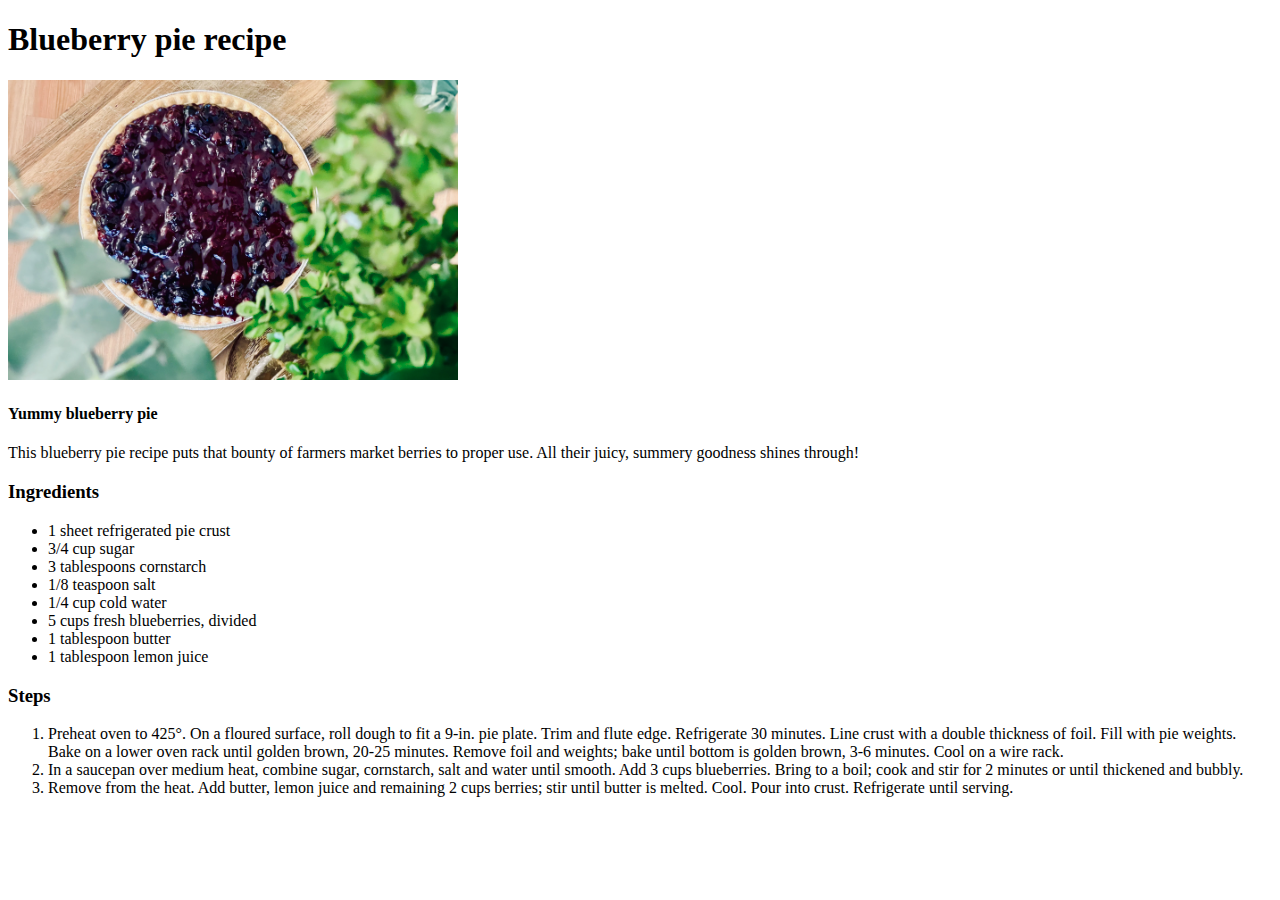
==== recipes/blueberry-pie.html @ ba7d271f "new: add full Odin recipes project" ====
<!DOCTYPE html>
<html lang="en">
<head>
    <meta charset="UTF-8">
    <meta name="viewport" content="width=device-width, initial-scale=1.0">
    <title>Blueberry pie recipe</title>
</head>
<body>
    <h1>Blueberry pie recipe</h1>
    <img height="300" src="../images/blueberry-pie.jpg" alt="Delicious blueberry pie viewed through green leaves">
    <h4>Yummy blueberry pie</h4>
    <p>This blueberry pie recipe puts that bounty of farmers market berries to proper use. All their juicy, summery goodness shines through!</p>
    <h3>Ingredients</h3>    
    <ul>
        <li>1 sheet refrigerated pie crust</li>
        <li>3/4 cup sugar</li>
        <li>3 tablespoons cornstarch</li>
        <li>1/8 teaspoon salt</li>
        <li>1/4 cup cold water</li>
        <li>5 cups fresh blueberries, divided</li>
        <li>1 tablespoon butter</li>
        <li>1 tablespoon lemon juice</li>
    </ul>
    <h3>Steps</h3> 
    <ol>
        <li>Preheat oven to 425°. On a floured surface, roll dough to fit a 9-in. pie plate. Trim and flute edge. Refrigerate 30 minutes. Line crust with a double thickness of foil. Fill with pie weights. Bake on a lower oven rack until golden brown, 20-25 minutes. Remove foil and weights; bake until bottom is golden brown, 3-6 minutes. Cool on a wire rack.</li>
        <li>In a saucepan over medium heat, combine sugar, cornstarch, salt and water until smooth. Add 3 cups blueberries. Bring to a boil; cook and stir for 2 minutes or until thickened and bubbly.        </li>
        <li>Remove from the heat. Add butter, lemon juice and remaining 2 cups berries; stir until butter is melted. Cool. Pour into crust. Refrigerate until serving.</li>
    </ol>




</body>
</html>
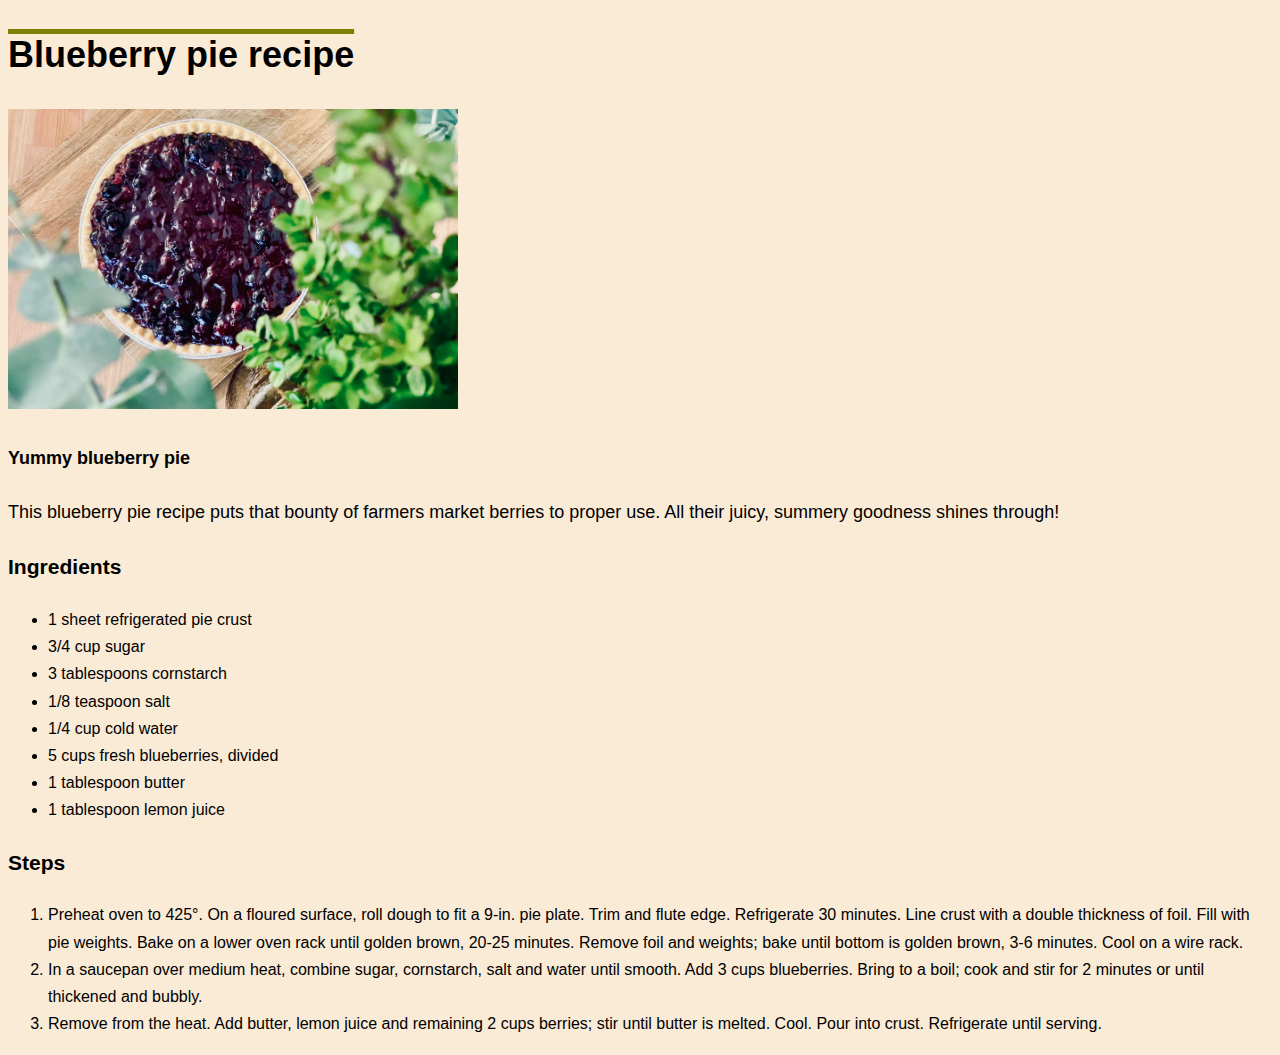
==== commit af61cd74: "add css file to style the page" ====
--- a/recipes/blueberry-pie.html
+++ b/recipes/blueberry-pie.html
@@ -4,6 +4,8 @@
     <meta charset="UTF-8">
     <meta name="viewport" content="width=device-width, initial-scale=1.0">
     <title>Blueberry pie recipe</title>
+    <link rel="stylesheet" href="../style.css">
+
 </head>
 <body>
     <h1>Blueberry pie recipe</h1>
--- a/style.css
+++ b/style.css
@@ -0,0 +1,27 @@
+body {
+    background-color: antiquewhite;
+    font-family:Verdana, Geneva, Tahoma, sans-serif;
+    color:black;
+    font-size: 18px;
+    line-height:1.7;
+}
+
+.recipe-link {
+    color:black;
+    background-color:burlywood;
+}
+
+.recipe-link:hover {
+    color:black;
+    background-color:rgb(231, 206, 231);
+}
+
+h1 {
+    text-decoration: overline;
+    text-decoration-color: olive;
+    text-decoration-thickness: 5px;
+}
+
+li {
+    font-size: 16px;
+}